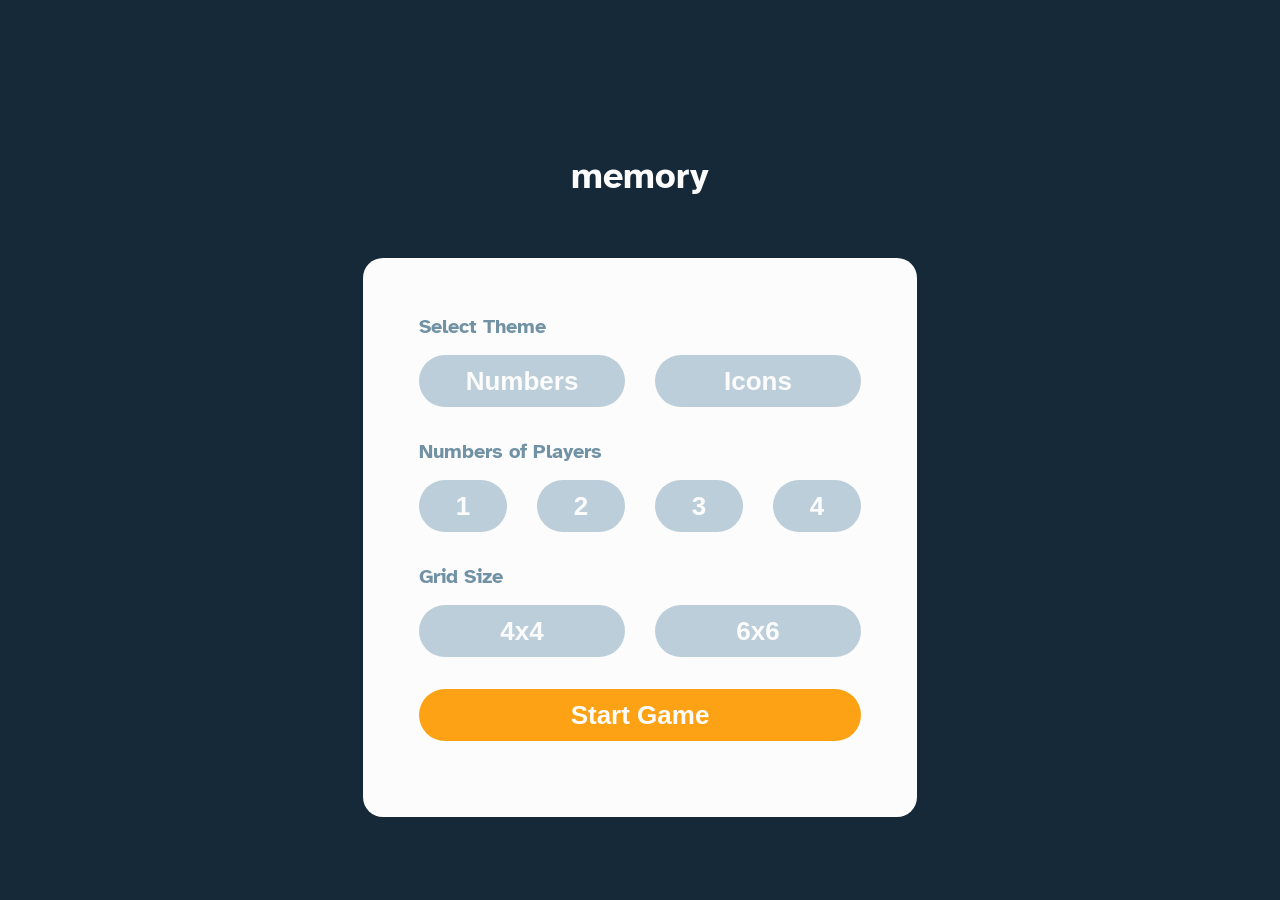
==== index.html @ 8fabf955 "Add initial HTML and CSS files for Memory Game" ====
<!DOCTYPE html>
<html lang="en">
  <head>
    <meta charset="UTF-8" />
    <meta name="viewport" content="width=device-width, initial-scale=1.0" />
    <link
      href="https://fonts.googleapis.com/css2?family=Atkinson+Hyperlegible:wght@700&display=swap"
      rel="stylesheet"
    />
    <link rel="stylesheet" href="./style.css" />
    <title>Memory Game</title>
  </head>
  <body>
    <div>
      <div class="container">
        <h1>memory</h1>
        <div class="start-box">
          <div>
            <label for="" style="font-size: 20px; color: #7191a5"
              >Select Theme</label
            >
            <div class="theme">
              <button>Numbers</button>
              <button>Icons</button>
            </div>
          </div>

          <div>
            <label for="" style="font-size: 20px; color: #7191a5"
              >Numbers of Players</label
            >
            <div class="theme">
              <button>1</button>
              <button>2</button>
              <button>3</button>
              <button>4</button>
            </div>
          </div>

          <div>
            <label for="" style="font-size: 20px; color: #7191a5"
              >Grid Size</label
            >
            <div class="theme">
              <button>4x4</button>
              <button>6x6</button>
            </div>
          </div>

          <button class="submit">Start Game</button>
        </div>
      </div>
    </div>
  </body>
</html>
---- style.css ----
* {
  padding: 0;
  margin: 0;
  box-sizing: border-box;
}

body {
  background-color: #152938;
  font-family: "Atkinson Hyperlegible", sans-serif;
  font-weight: 700; /* Bold */
  font-size: 18px;
  color: #fcfcfc;
}

.container {
  margin: auto;
  display: flex;
  flex-direction: column;
  align-items: center;
  max-width: 654px;
  padding: 50px;
  margin-top: 104px;
}

.start-box {
  background-color: #fcfcfc;
  width: 100%;
  height: 559px;
  border-radius: 20px;
  margin-top: 60px;
  padding: 56px;
  display: flex;
  flex-direction: column;
  gap: 32px;
}

button {
  width: 256px;
  height: 52px;
  border-radius: 26px;
  background-color: #bcced9;
  color: #fcfcfc;
  font-size: 26px;
  font-weight: 700;
  border: none;
}

.theme {
  display: flex;
  gap: 30px;
  margin-top: 16px;
}

.submit {
  width: 100%;
  background-color: #fda214;
}
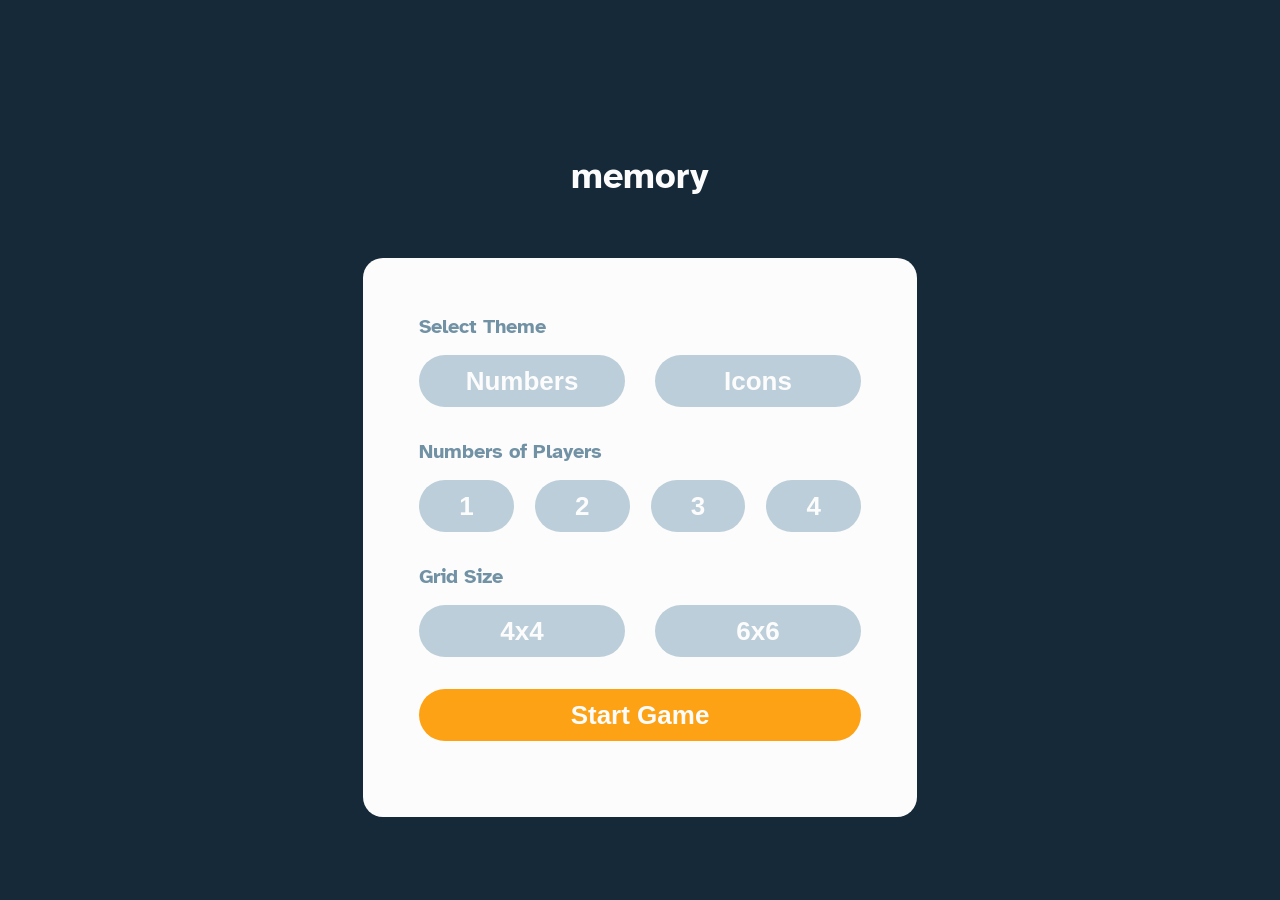
==== commit c25e5056: "Implement game setup and UI for Memory Game" ====
--- a/index.html
+++ b/index.html
@@ -20,8 +20,8 @@
               >Select Theme</label
             >
             <div class="theme">
-              <button>Numbers</button>
-              <button>Icons</button>
+              <button data-group="theme" id="numbers">Numbers</button>
+              <button data-group="theme" id="icons">Icons</button>
             </div>
           </div>
 
@@ -29,11 +29,11 @@
             <label for="" style="font-size: 20px; color: #7191a5"
               >Numbers of Players</label
             >
-            <div class="theme">
-              <button>1</button>
-              <button>2</button>
-              <button>3</button>
-              <button>4</button>
+            <div class="players">
+              <button data-group="players" id="players-1">1</button>
+              <button data-group="players" id="players-2">2</button>
+              <button data-group="players" id="players-3">3</button>
+              <button data-group="players" id="players-4">4</button>
             </div>
           </div>
 
@@ -41,13 +41,14 @@
             <label for="" style="font-size: 20px; color: #7191a5"
               >Grid Size</label
             >
-            <div class="theme">
-              <button>4x4</button>
-              <button>6x6</button>
+            <div class="grid-size">
+              <button data-group="gridSize" id="grid-size-4">4x4</button>
+              <button data-group="gridSize" id="grid-size-6">6x6</button>
             </div>
           </div>
 
-          <button class="submit">Start Game</button>
+          <button id="submit" class="submit">Start Game</button>
+          <script src="./app.js" type="module"></script>
         </div>
       </div>
     </div>
--- a/style.css
+++ b/style.css
@@ -45,9 +45,19 @@
   border: none;
 }
 
+button:hover {
+  background-color: #6395b8;
+}
+
 .theme {
   display: flex;
   gap: 30px;
+  margin-top: 16px;
+}
+
+.players {
+  display: flex;
+  gap: 21px;
   margin-top: 16px;
 }
 
@@ -55,3 +65,13 @@
   width: 100%;
   background-color: #fda214;
 }
+
+.submit:hover {
+  background-color: #ffb84a;
+}
+
+.grid-size {
+  display: flex;
+  gap: 30px;
+  margin-top: 16px;
+}
